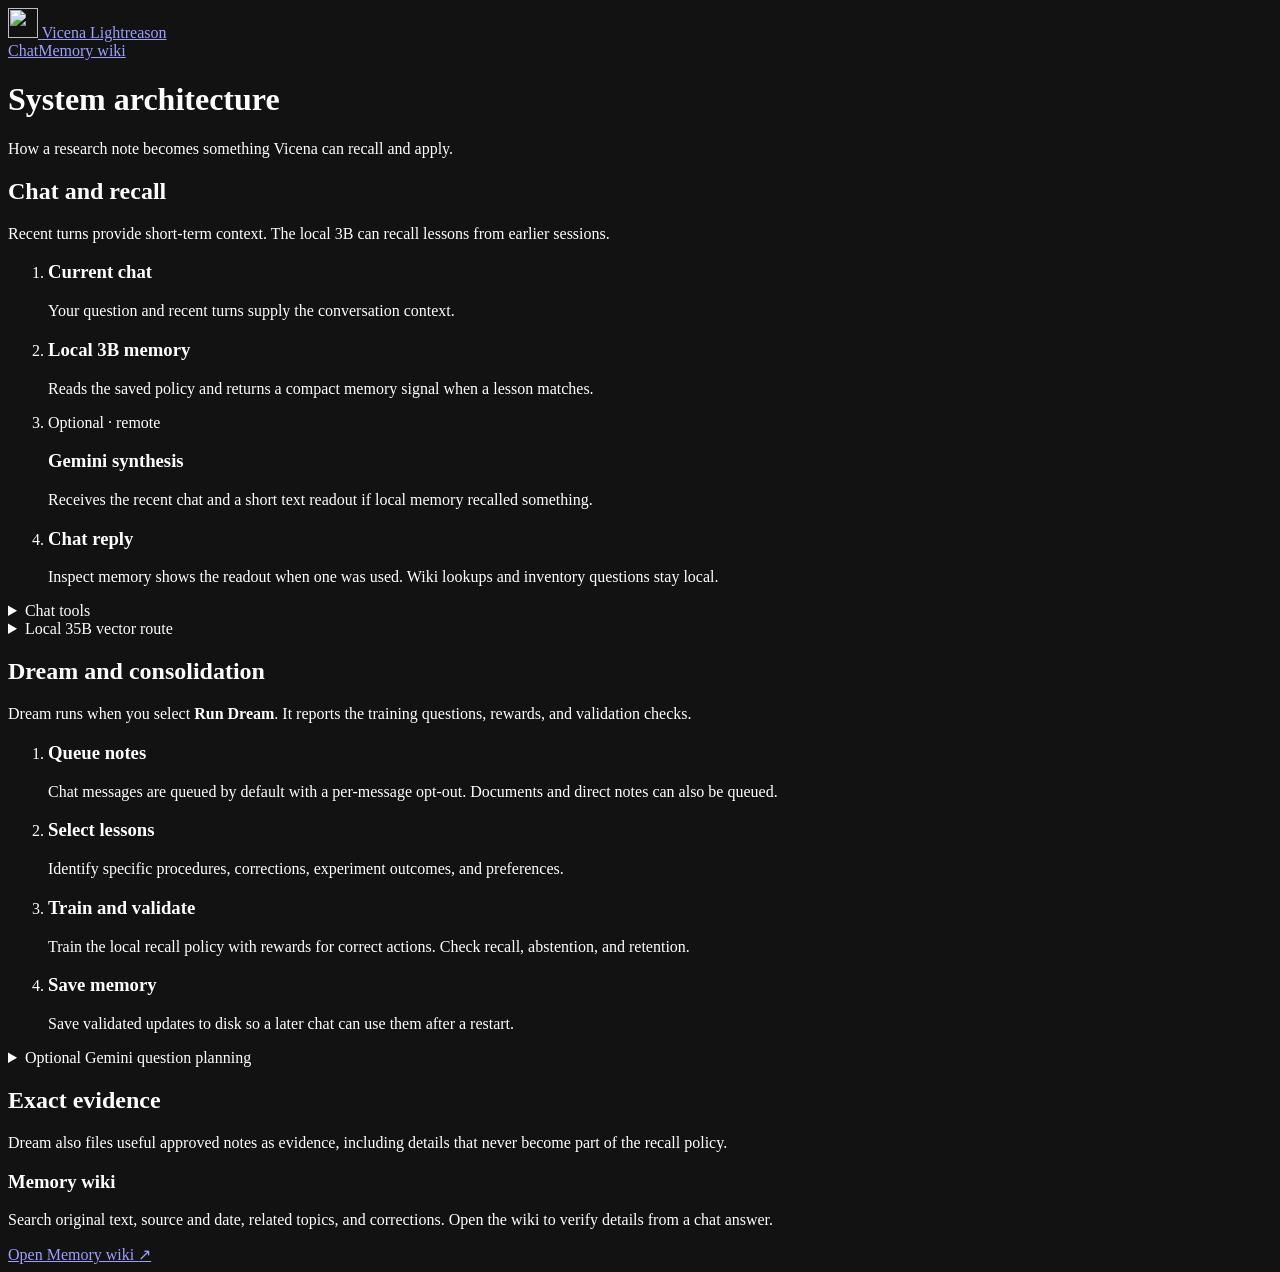
==== scientist_ui/static/architecture.html @ 91f3b6ff "Publish the Vicena Lightreason research prototype" ====
<!doctype html>
<html lang="en">
<head>
  <meta charset="utf-8">
  <meta name="viewport" content="width=device-width, initial-scale=1">
  <meta name="color-scheme" content="dark">
  <title>System architecture · Vicena Lightreason</title>
  <link rel="icon" href="/static/logo/favicon-32x32.png">
  <link rel="stylesheet" href="/static/architecture.css">
</head>
<body>
  <header class="system-header">
    <div class="system-wrap system-nav-row">
      <a class="system-brand" href="/">
        <img src="/static/logo/android-chrome-192x192.png" alt="" width="30" height="30">
        <span>Vicena <span class="brand-detail">Lightreason</span></span>
      </a>
      <nav aria-label="Workspace"><a href="/">Chat</a><a href="/wiki">Memory wiki</a></nav>
    </div>
  </header>

  <main class="system-wrap architecture">
    <div class="architecture-intro">
      <h1>System architecture</h1>
      <p>How a research note becomes something Vicena can recall and apply.</p>
    </div>
    <div class="system-map">
      <section class="system-section" aria-labelledby="system-chat">
        <div class="section-head">
          <h2 id="system-chat">Chat and recall</h2>
          <p>Recent turns provide short-term context. The local 3B can recall lessons from earlier sessions.</p>
        </div>
        <ol class="system-flow">
          <li>
            <h3>Current chat</h3>
            <p>Your question and recent turns supply the conversation context.</p>
          </li>
          <li class="node-local">
            <h3>Local 3B memory</h3>
            <p>Reads the saved policy and returns a compact memory signal when a lesson matches.</p>
          </li>
          <li class="node-remote">
            <span class="node-boundary">Optional · remote</span>
            <h3>Gemini synthesis</h3>
            <p>Receives the recent chat and a short text readout if local memory recalled something.</p>
          </li>
          <li>
            <h3>Chat reply</h3>
            <p>Inspect memory shows the readout when one was used. Wiki lookups and inventory questions stay local.</p>
          </li>
        </ol>
        <details>
          <summary>Chat tools</summary>
          <p>Ask “Search the wiki for baseline drift” to open matching source notes, or “Which memories do you have?” for the local inventory. Inspect memory shows which steps ran and links to the evidence.</p>
        </details>
        <details>
          <summary>Local 35B vector route</summary>
          <p>When the matching 35B runtime is configured, the local 3B memory can pass model-compatible vectors into the 35B directly. The 35B writes the reply.</p>
        </details>
      </section>

      <section class="system-section" aria-labelledby="system-dream">
        <div class="section-head">
          <h2 id="system-dream">Dream and consolidation</h2>
          <p>Dream runs when you select <strong>Run Dream</strong>. It reports the training questions, rewards, and validation checks.</p>
        </div>
        <ol class="system-flow">
          <li>
            <h3>Queue notes</h3>
            <p>Chat messages are queued by default with a per-message opt-out. Documents and direct notes can also be queued.</p>
          </li>
          <li>
            <h3>Select lessons</h3>
            <p>Identify specific procedures, corrections, experiment outcomes, and preferences.</p>
          </li>
          <li class="node-local">
            <h3>Train and validate</h3>
            <p>Train the local recall policy with rewards for correct actions. Check recall, abstention, and retention.</p>
          </li>
          <li class="node-local">
            <h3>Save memory</h3>
            <p>Save validated updates to disk so a later chat can use them after a restart.</p>
          </li>
        </ol>
        <details>
          <summary>Optional Gemini question planning</summary>
          <p>When enabled, Dream sends selected note excerpts to Gemini for question variants and wiki organization. Training, validation, and checkpoint storage happen on the local host.</p>
        </details>
      </section>

      <section class="system-section evidence-section" aria-labelledby="system-evidence">
        <div class="section-head">
          <h2 id="system-evidence">Exact evidence</h2>
          <p>Dream also files useful approved notes as evidence, including details that never become part of the recall policy.</p>
        </div>
        <div class="evidence-card">
          <div>
            <h3>Memory wiki</h3>
            <p>Search original text, source and date, related topics, and corrections. Open the wiki to verify details from a chat answer.</p>
          </div>
          <a href="/wiki">Open Memory wiki <span aria-hidden="true">↗</span></a>
        </div>
      </section>
    </div>
  </main>
</body>
</html>
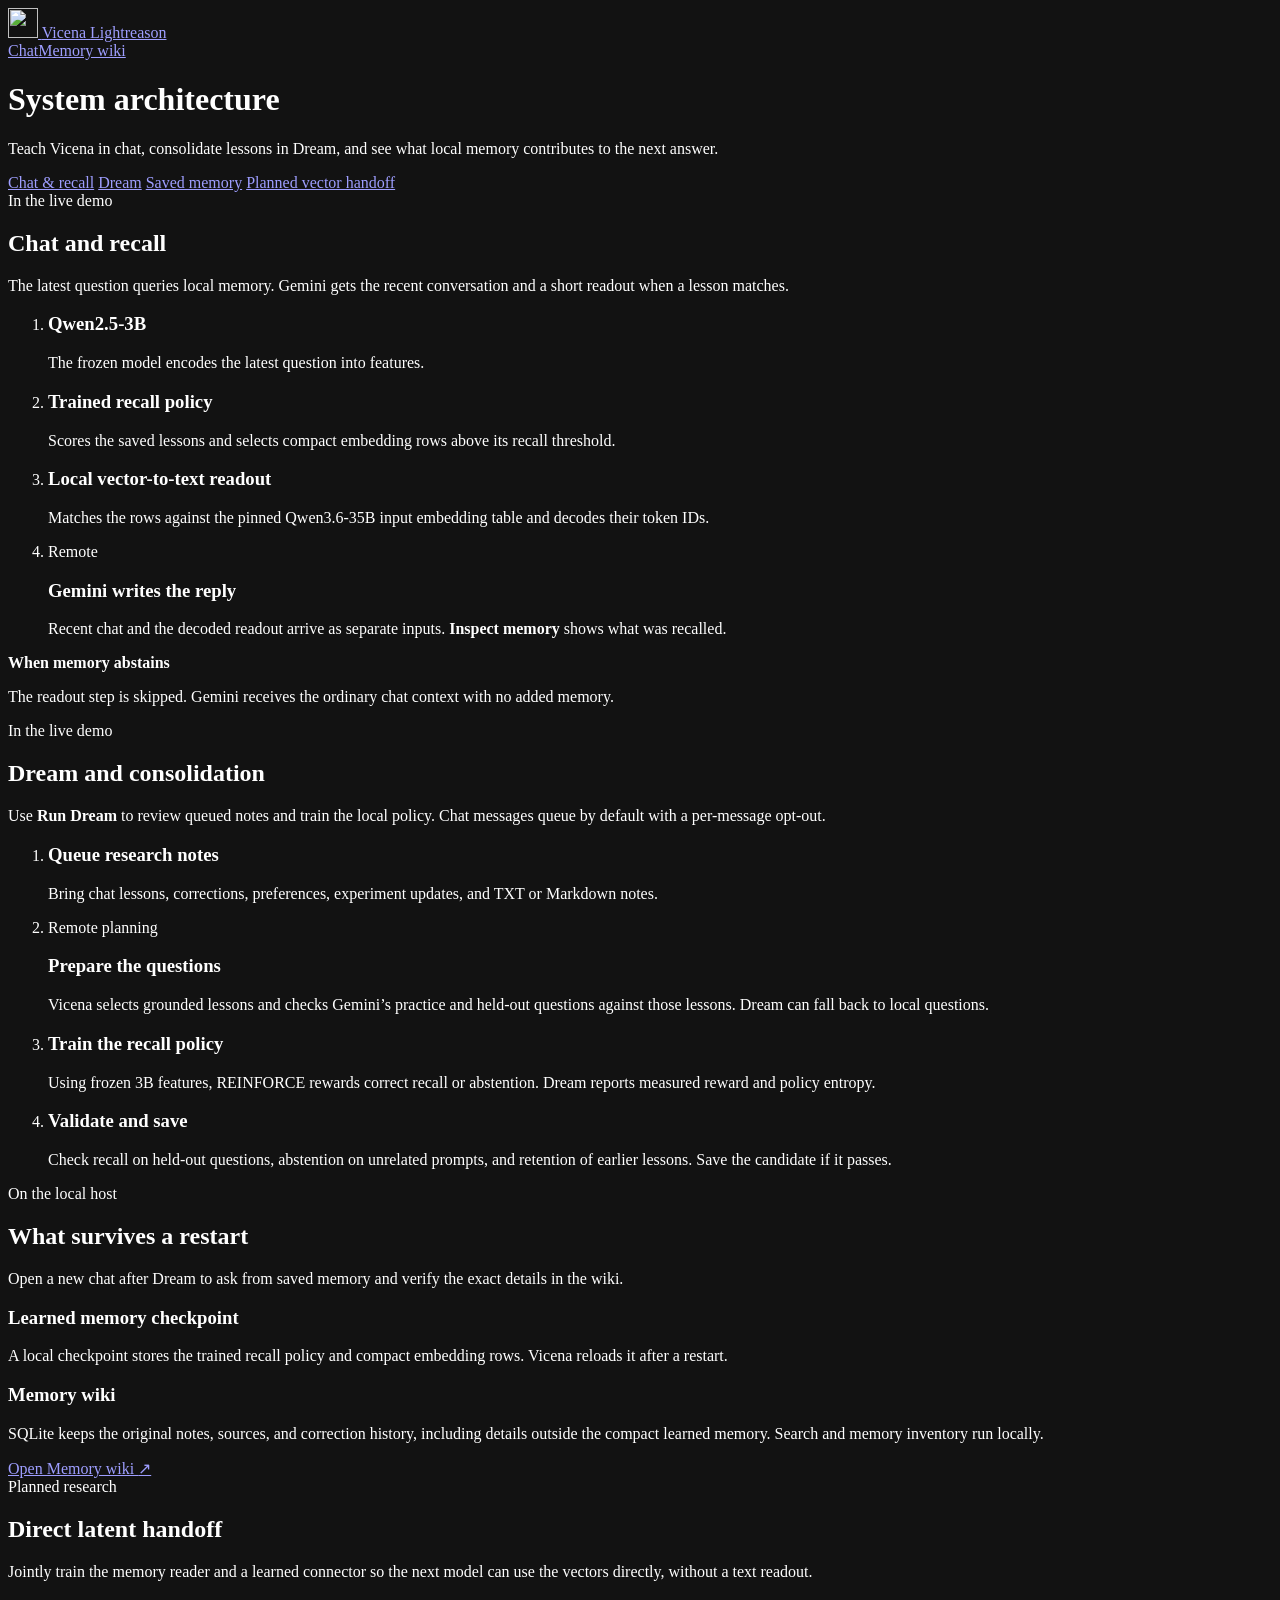
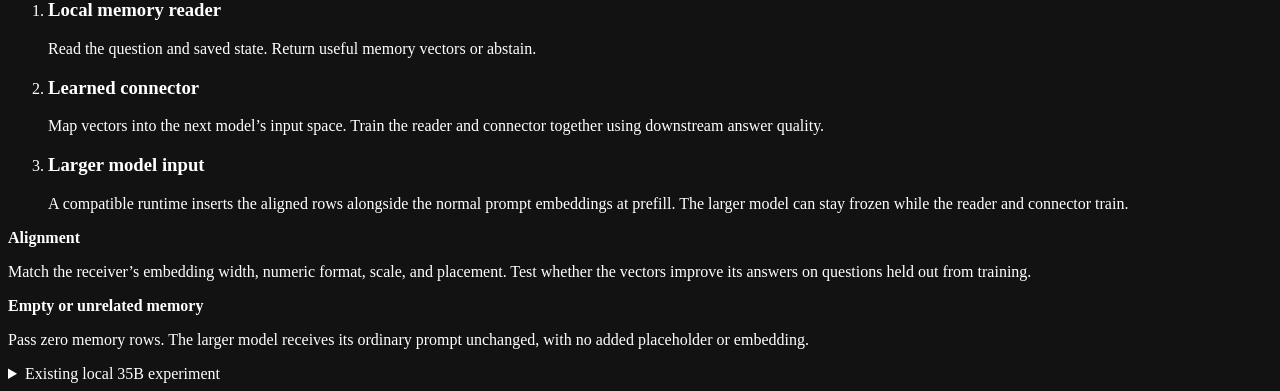
==== commit 4a33e6ae: "Explain Vicena memory with guided examples" ====
--- a/scientist_ui/static/architecture.html
+++ b/scientist_ui/static/architecture.html
@@ -5,103 +5,143 @@
   <meta name="viewport" content="width=device-width, initial-scale=1">
   <meta name="color-scheme" content="dark">
   <title>System architecture · Vicena Lightreason</title>
-  <link rel="icon" href="/static/logo/favicon-32x32.png">
-  <link rel="stylesheet" href="/static/architecture.css">
+  <base href="/">
+  <link rel="icon" href="static/logo/favicon-32x32.png">
+  <link rel="stylesheet" href="static/architecture.css">
 </head>
 <body>
   <header class="system-header">
     <div class="system-wrap system-nav-row">
-      <a class="system-brand" href="/">
-        <img src="/static/logo/android-chrome-192x192.png" alt="" width="30" height="30">
+      <a class="system-brand" href="./">
+        <img src="static/logo/android-chrome-192x192.png" alt="" width="30" height="30">
         <span>Vicena <span class="brand-detail">Lightreason</span></span>
       </a>
-      <nav aria-label="Workspace"><a href="/">Chat</a><a href="/wiki">Memory wiki</a></nav>
+      <nav aria-label="Workspace"><a href="./">Chat</a><a href="wiki">Memory wiki</a></nav>
     </div>
   </header>
 
   <main class="system-wrap architecture">
     <div class="architecture-intro">
-      <h1>System architecture</h1>
-      <p>How a research note becomes something Vicena can recall and apply.</p>
+      <div>
+        <h1>System architecture</h1>
+        <p>Teach Vicena in chat, consolidate lessons in Dream, and see what local memory contributes to the next answer.</p>
+      </div>
+      <nav class="section-links" aria-label="On this page">
+        <a href="architecture#chat">Chat &amp; recall</a>
+        <a href="architecture#dream">Dream</a>
+        <a href="architecture#memory">Saved memory</a>
+        <a href="architecture#planned">Planned vector handoff</a>
+      </nav>
     </div>
-    <div class="system-map">
-      <section class="system-section" aria-labelledby="system-chat">
-        <div class="section-head">
-          <h2 id="system-chat">Chat and recall</h2>
-          <p>Recent turns provide short-term context. The local 3B can recall lessons from earlier sessions.</p>
+
+    <section class="system-section" id="chat" aria-labelledby="system-chat">
+      <div class="section-head">
+        <div><span class="stage-label">In the live demo</span><h2 id="system-chat">Chat and recall</h2></div>
+        <p>The latest question queries local memory. Gemini gets the recent conversation and a short readout when a lesson matches.</p>
+      </div>
+      <ol class="system-flow recall-flow" aria-label="Deployed recall and answer path">
+        <li class="node-local">
+          <h3>Qwen2.5-3B</h3>
+          <p>The frozen model encodes the latest question into features.</p>
+        </li>
+        <li class="node-local">
+          <h3>Trained recall policy</h3>
+          <p>Scores the saved lessons and selects compact embedding rows above its recall threshold.</p>
+        </li>
+        <li class="node-local">
+          <h3>Local vector-to-text readout</h3>
+          <p>Matches the rows against the pinned Qwen3.6-35B input embedding table and decodes their token IDs.</p>
+        </li>
+        <li class="node-remote">
+          <span class="node-label">Remote</span>
+          <h3>Gemini writes the reply</h3>
+          <p>Recent chat and the decoded readout arrive as separate inputs. <strong>Inspect memory</strong> shows what was recalled.</p>
+        </li>
+      </ol>
+      <div class="route-note">
+        <strong>When memory abstains</strong>
+        <p>The readout step is skipped. Gemini receives the ordinary chat context with no added memory.</p>
+      </div>
+    </section>
+
+    <section class="system-section" id="dream" aria-labelledby="system-dream">
+      <div class="section-head">
+        <div><span class="stage-label">In the live demo</span><h2 id="system-dream">Dream and consolidation</h2></div>
+        <p>Use <strong>Run Dream</strong> to review queued notes and train the local policy. Chat messages queue by default with a per-message opt-out.</p>
+      </div>
+      <ol class="system-flow" aria-label="Dream training and validation path">
+        <li>
+          <h3>Queue research notes</h3>
+          <p>Bring chat lessons, corrections, preferences, experiment updates, and TXT or Markdown notes.</p>
+        </li>
+        <li class="node-remote">
+          <span class="node-label">Remote planning</span>
+          <h3>Prepare the questions</h3>
+          <p>Vicena selects grounded lessons and checks Gemini’s practice and held-out questions against those lessons. Dream can fall back to local questions.</p>
+        </li>
+        <li class="node-local">
+          <h3>Train the recall policy</h3>
+          <p>Using frozen 3B features, REINFORCE rewards correct recall or abstention. Dream reports measured reward and policy entropy.</p>
+        </li>
+        <li class="node-local">
+          <h3>Validate and save</h3>
+          <p>Check recall on held-out questions, abstention on unrelated prompts, and retention of earlier lessons. Save the candidate if it passes.</p>
+        </li>
+      </ol>
+    </section>
+
+    <section class="system-section" id="memory" aria-labelledby="system-memory">
+      <div class="section-head">
+        <div><span class="stage-label">On the local host</span><h2 id="system-memory">What survives a restart</h2></div>
+        <p>Open a new chat after Dream to ask from saved memory and verify the exact details in the wiki.</p>
+      </div>
+      <div class="memory-grid">
+        <article class="memory-card">
+          <h3>Learned memory checkpoint</h3>
+          <p>A local checkpoint stores the trained recall policy and compact embedding rows. Vicena reloads it after a restart.</p>
+        </article>
+        <article class="memory-card">
+          <h3>Memory wiki</h3>
+          <p>SQLite keeps the original notes, sources, and correction history, including details outside the compact learned memory. Search and memory inventory run locally.</p>
+          <a class="wiki-link" href="wiki">Open Memory wiki <span aria-hidden="true">↗</span></a>
+        </article>
+      </div>
+    </section>
+
+    <section class="system-section planned-section" id="planned" aria-labelledby="system-planned">
+      <div class="section-head">
+        <div><span class="stage-label">Planned research</span><h2 id="system-planned">Direct latent handoff</h2></div>
+        <p>Jointly train the memory reader and a learned connector so the next model can use the vectors directly, without a text readout.</p>
+      </div>
+      <ol class="system-flow planned-flow" aria-label="Planned direct vector path">
+        <li>
+          <h3>Local memory reader</h3>
+          <p>Read the question and saved state. Return useful memory vectors or abstain.</p>
+        </li>
+        <li>
+          <h3>Learned connector</h3>
+          <p>Map vectors into the next model’s input space. Train the reader and connector together using downstream answer quality.</p>
+        </li>
+        <li>
+          <h3>Larger model input</h3>
+          <p>A compatible runtime inserts the aligned rows alongside the normal prompt embeddings at prefill. The larger model can stay frozen while the reader and connector train.</p>
+        </li>
+      </ol>
+      <div class="planned-checks">
+        <div class="route-note">
+          <strong>Alignment</strong>
+          <p>Match the receiver’s embedding width, numeric format, scale, and placement. Test whether the vectors improve its answers on questions held out from training.</p>
         </div>
-        <ol class="system-flow">
-          <li>
-            <h3>Current chat</h3>
-            <p>Your question and recent turns supply the conversation context.</p>
-          </li>
-          <li class="node-local">
-            <h3>Local 3B memory</h3>
-            <p>Reads the saved policy and returns a compact memory signal when a lesson matches.</p>
-          </li>
-          <li class="node-remote">
-            <span class="node-boundary">Optional · remote</span>
-            <h3>Gemini synthesis</h3>
-            <p>Receives the recent chat and a short text readout if local memory recalled something.</p>
-          </li>
-          <li>
-            <h3>Chat reply</h3>
-            <p>Inspect memory shows the readout when one was used. Wiki lookups and inventory questions stay local.</p>
-          </li>
-        </ol>
-        <details>
-          <summary>Chat tools</summary>
-          <p>Ask “Search the wiki for baseline drift” to open matching source notes, or “Which memories do you have?” for the local inventory. Inspect memory shows which steps ran and links to the evidence.</p>
-        </details>
-        <details>
-          <summary>Local 35B vector route</summary>
-          <p>When the matching 35B runtime is configured, the local 3B memory can pass model-compatible vectors into the 35B directly. The 35B writes the reply.</p>
-        </details>
-      </section>
-
-      <section class="system-section" aria-labelledby="system-dream">
-        <div class="section-head">
-          <h2 id="system-dream">Dream and consolidation</h2>
-          <p>Dream runs when you select <strong>Run Dream</strong>. It reports the training questions, rewards, and validation checks.</p>
+        <div class="route-note">
+          <strong>Empty or unrelated memory</strong>
+          <p>Pass zero memory rows. The larger model receives its ordinary prompt unchanged, with no added placeholder or embedding.</p>
         </div>
-        <ol class="system-flow">
-          <li>
-            <h3>Queue notes</h3>
-            <p>Chat messages are queued by default with a per-message opt-out. Documents and direct notes can also be queued.</p>
-          </li>
-          <li>
-            <h3>Select lessons</h3>
-            <p>Identify specific procedures, corrections, experiment outcomes, and preferences.</p>
-          </li>
-          <li class="node-local">
-            <h3>Train and validate</h3>
-            <p>Train the local recall policy with rewards for correct actions. Check recall, abstention, and retention.</p>
-          </li>
-          <li class="node-local">
-            <h3>Save memory</h3>
-            <p>Save validated updates to disk so a later chat can use them after a restart.</p>
-          </li>
-        </ol>
-        <details>
-          <summary>Optional Gemini question planning</summary>
-          <p>When enabled, Dream sends selected note excerpts to Gemini for question variants and wiki organization. Training, validation, and checkpoint storage happen on the local host.</p>
-        </details>
-      </section>
-
-      <section class="system-section evidence-section" aria-labelledby="system-evidence">
-        <div class="section-head">
-          <h2 id="system-evidence">Exact evidence</h2>
-          <p>Dream also files useful approved notes as evidence, including details that never become part of the recall policy.</p>
-        </div>
-        <div class="evidence-card">
-          <div>
-            <h3>Memory wiki</h3>
-            <p>Search original text, source and date, related topics, and corrections. Open the wiki to verify details from a chat answer.</p>
-          </div>
-          <a href="/wiki">Open Memory wiki <span aria-hidden="true">↗</span></a>
-        </div>
-      </section>
-    </div>
+      </div>
+      <details>
+        <summary>Existing local 35B experiment</summary>
+        <p>A separately configured Qwen3.6-35B runtime can already ingest its own native embedding rows directly. The web demo loads the pinned input table for the local readout and uses Gemini to answer. Joint training of the reader and connector is still planned.</p>
+      </details>
+    </section>
   </main>
 </body>
 </html>
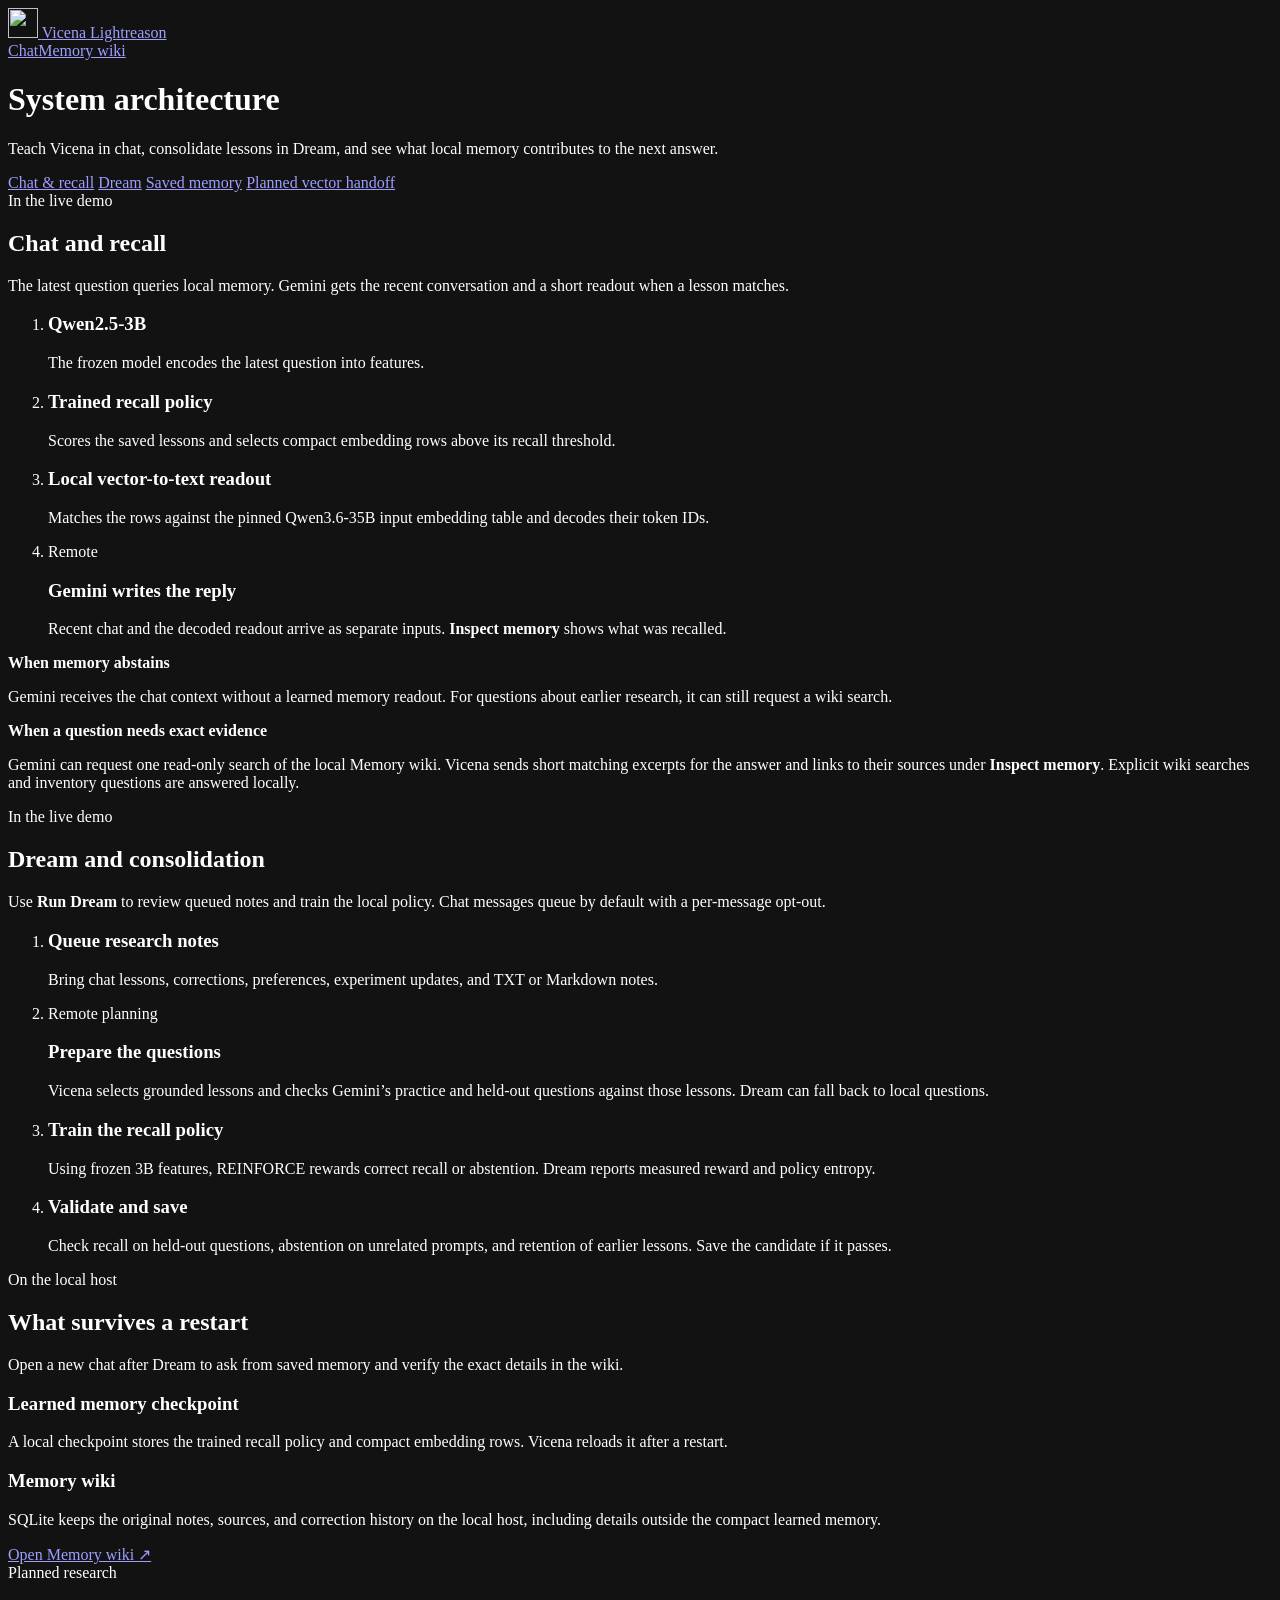
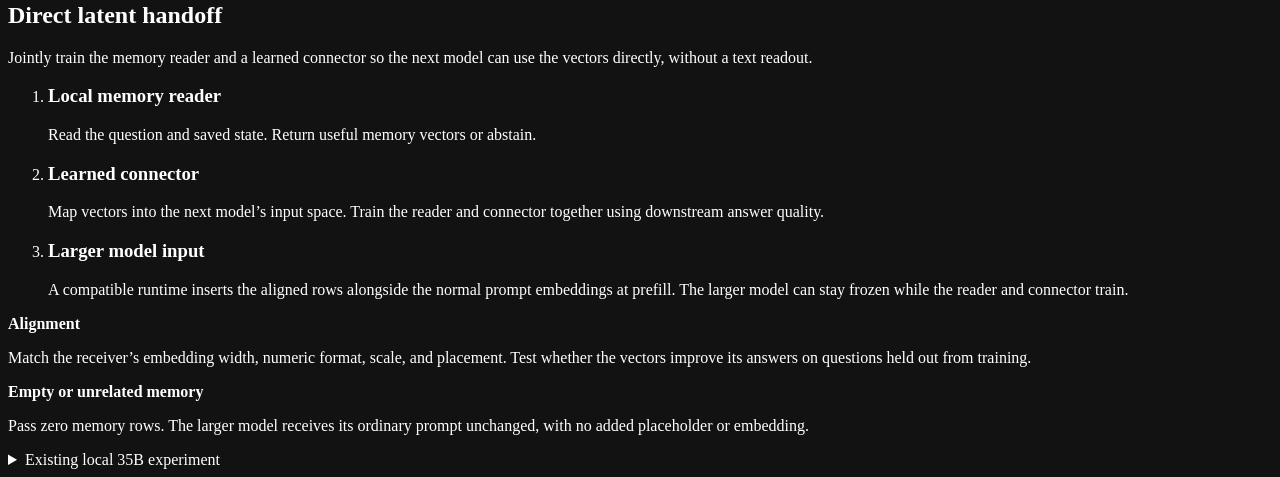
==== commit 7d660cf4: "Let Gemini chat search Vicena wiki evidence" ====
--- a/scientist_ui/static/architecture.html
+++ b/scientist_ui/static/architecture.html
@@ -60,7 +60,11 @@
       </ol>
       <div class="route-note">
         <strong>When memory abstains</strong>
-        <p>The readout step is skipped. Gemini receives the ordinary chat context with no added memory.</p>
+        <p>Gemini receives the chat context without a learned memory readout. For questions about earlier research, it can still request a wiki search.</p>
+      </div>
+      <div class="route-note">
+        <strong>When a question needs exact evidence</strong>
+        <p>Gemini can request one read-only search of the local Memory wiki. Vicena sends short matching excerpts for the answer and links to their sources under <strong>Inspect memory</strong>. Explicit wiki searches and inventory questions are answered locally.</p>
       </div>
     </section>
 
@@ -102,7 +106,7 @@
         </article>
         <article class="memory-card">
           <h3>Memory wiki</h3>
-          <p>SQLite keeps the original notes, sources, and correction history, including details outside the compact learned memory. Search and memory inventory run locally.</p>
+          <p>SQLite keeps the original notes, sources, and correction history on the local host, including details outside the compact learned memory.</p>
           <a class="wiki-link" href="wiki">Open Memory wiki <span aria-hidden="true">↗</span></a>
         </article>
       </div>
